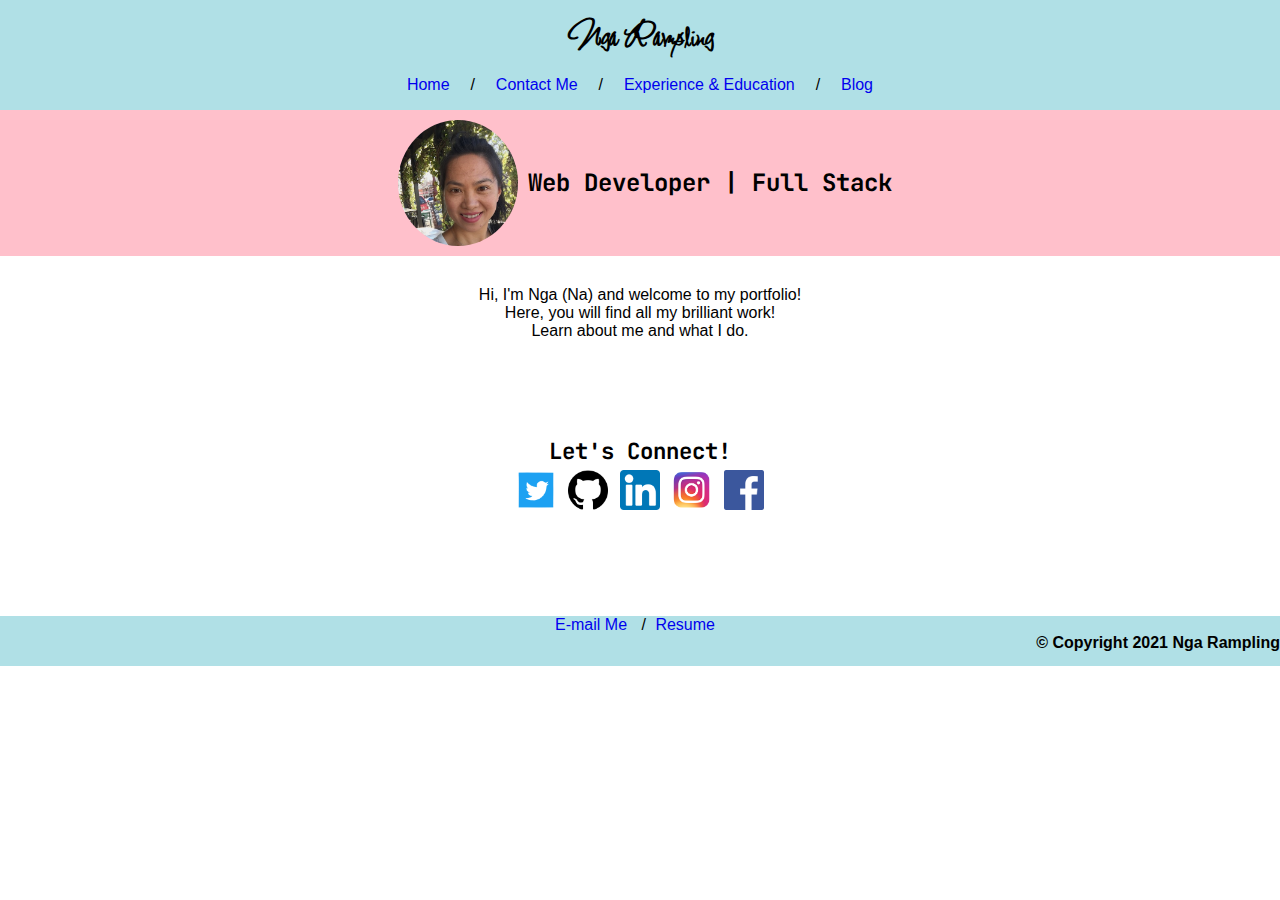
==== index.html @ 3e375e30 "Resolved navigating and links issue" ====
<!DOCTYPE html>
<html lang="en">
<head>
    <!-- <meta tags added to help with responsive designs -->
    <meta charset="UTF-8">
    <meta http-equiv="X-UA-Compatible" content="IE=edge">
    <meta name="viewport" content="width=device-width, initial-scale=1.0">
    <title>Nga Rampling</title>
    <link rel="stylesheet" href="styles/styles.css">
    <link rel="preconnect" href="https://fonts.googleapis.com">
    <link rel="preconnect" href="https://fonts.gstatic.com" crossorigin>
    <link href="https://fonts.googleapis.com/css2?family=JetBrains+Mono:wght@600&family=Sassy+Frass&display=swap" rel="stylesheet">
</head>
<body>
    <!-- This is where I have my navigational bar to link up all my common pages -->
    <header>
        <section class="nav-wrapper">
            <div class="author">
                <h1>Nga Rampling</h1>
            </div>
            <nav class="nav-bar">
                <div class="nav-links">
                    <a href="../index.html">Home</a></div>
                <div class="nav-links">/</div>
                <div class="nav-links">
                    <a href="pages/contact-me.html">Contact Me</a></div>
                <div class="nav-links">/</div>
                <div class="nav-links">
                    <a href="pages/work.html">Experience & Education</a></div>
                <div class="nav-links">/</div>
                <div class="nav-links">
                    <a href="pages/blog.html">Blog</a></div>
            </nav>
        </section>
    </header>
    <section class="left-panel-profile">
        <div class="nga_profile">
            <img src="img/profile2_400x400.jpeg" alt="Nga profile picture">
        </div>
        <h2 class="page-title">Web Developer | Full Stack</h2>
    </section>
    <!-- This section will showcase the main item relevant to this page -->
    <article class="article_intro">
        <p>
            Hi, I'm Nga (Na) and welcome to my portfolio!
            <br>
            Here, you will find all my brilliant work!
            <br>
            Learn about me and what I do.
        </p>
    </article>
    <section class="social-links-section">
        <h3>Let's Connect!</h3>
        <div class="social-links">
            <div class="social-img"><img src="img/twitter-logo.png" alt="twitter_logo"></div>
            <div class="social-img"><img src="img/github-logo.png" alt="github_logo"></div>
            <div class="social-img"><img src="img/linkedin-logo.png" alt="linkedin_logo"></div>
            <div class="social-img"><img src="img/instagram-logo.png" alt="instagram_logo"></div>
            <div class="social-img"><img src="img/facebook-logo.png" alt="facebook_logo"></div>
        </div>
    </section>
</body>
    <!-- This footer will help user navigate back home and get in contact with me -->
    <footer>
        <section class="footer-wrap">
            <div class="footer-links">
                <a href="pages/contact-me.html">E-mail Me</a>
                /
                <a href="/pdf/resume_aug2021.pdf" target="_tab" class="resume-link">Resume</a>
            </div>
        </section>
        <div class="copy-right"><h4>&copy; Copyright 2021 Nga Rampling</h4></div>
    </footer>

</html>
---- styles/styles.css ----
* {
    margin: 0;
    font-family:Arial, Helvetica, sans-serif;
}
.nga_profile img {
    width: 120px;
    border-radius: 50%;
    border: 10px solid pink;
    display: flex;
}
.header {
    background-color: powderblue;
}
.author {
    padding-top: 10px;
    height: 50px;
    background-color: powderblue;
    display: flex;
    align-items: center;
}
h1 {
    font-family: 'Sassy Frass', cursive;
    font-size: 40px;
}
.author {
    display: flex;
    justify-content: center;
}
h2 {
    font-family: 'JetBrains Mono';
    font-size: 1.6;
}
h3 {
    font-family: 'JetBrains Mono';
    font-size: 1.4em;
}
.page-title {
    display: flex;
    justify-content: center;
}
.sub-heading {
    background-color: powderblue;
    height: 3em;
    display: flex;
    align-items: center;
    text-align: center;
    justify-content: center;
    padding-top: 2vh;
}
/* .sub-heading-wrapper {
    background-color: powderblue;
} */
/* mouse over link */
a:hover {
    color: hotpink;
}
.nav-bar {
    height: 50px;
    display: flex;
    justify-content: space-evenly;
    align-items: center;
    background-color: powderblue;
    text-decoration: none;
    max-width: 508px;
    margin: auto;
    float: none;
}

.nav-wrapper {
    background-color: powderblue;
}
a {
    text-decoration: none;
}
.left-panel-profile {
    display: flex;
    justify-content: center;
    align-items: center;
    background-color: pink;
}
.article_intro {
    margin-top: 30px;
    margin-left: 20px;
    margin-right: 20px;
    min-height: 150px;
    display: flex;
    justify-content: center;
    text-align: center;
    text-decoration-color: salmon;
    text-decoration-style: bold;
}
.social-links img {
    width: 40px;
} 
.social-links-section {
    text-align: center;
    min-height: 20vh;
}
.social-img {
    display: inline-block;
    margin-bottom: 2vh;  
    margin-left: 0.3vw;
    margin-right: 0.3vw;
    margin-top: 0.5vh;
}
/* Styling footer container */
footer {
    height: 50px;
    background-color: powderblue;
}
.footer-wrap {
    display: flex;
    justify-content: center;
    background-color: powderblue;
    align-items: center;
}
.footer-links a {
    margin-left: 5px;
    margin-right: 10px;
    text-decoration: none;
}
.footer-links {
    margin-left: 5px;
    margin-right: 10px;
}

.copy-right {
    display: flex;
    justify-content: end;
    /* font-size: 0.7em; */
}
h4.copy-right {
    font-size: 0.5em;
}

/******************************/
/* Styling for work.html page */
/******************************/
.flex-grid {
    display: flex;
  }
  .col {
    flex: 1;
  }

.description {
    font-family: 'Roboto', sans-serif;
    font-size: 1.5em;
    font-weight: 300;
}
.description-bold {
    font-family: 'Roboto', sans-serif;
    font-size: 1.5em;
    font-weight: 400;
    height: 2em;
    display: flex;
    align-items: center;
}
.work {
    display: flex;
    justify-content: space-evenly;
    background-color: powderblue;
}
.work-panel {
    width: 90%;
    background-color: white;
    display: flex;
    justify-content: space-evenly;
    flex-direction: column;
    text-align: left;
    padding: 1em;
    /* padding-top: 10px;
    padding-left: 10px;
    padding-right: 10px;
    padding-bottom: 10px; */
    margin-bottom: 20px;
    
}

.education {
    display: flex;
    justify-content: space-evenly;
    background-color: powderblue;
}
.education-panel {
    width: 100%;
    background-color: white;
    display: flex;
    flex-direction: column;
    text-align: left;
    padding-top: 10px;
    padding-left: 10px;
    padding-right: 10px;
    padding-bottom: 10px;
    margin-bottom: 20px;
}

/******************************/
/* Styling for blog.html page */
/******************************/

.blog-flex-grid {
    display: flex;
  }
  .blog-blurb {
    flex: 1;
  }



/******************************/
/* Styling for Single blog page */
/******************************/
.single-blog-author-date {
    display: flex;
    text-align: center;
    flex-direction: column;
    padding: 1em;
}
.single-blog-img-container {
    display: flex;
    justify-content: center;
}
img.single-blog-img {
    width: 50%;
    border-radius:10px
}
/* .single-blog-flex-grid-container {
    display: flex;
    text-align: center;
    flex-direction: column;
} */
.single-blog-flex-grid {
    display: flex;
    align-items: center;
    flex-direction: column;
    padding: 20px 20px 20px;
}
.single-blog-blurb {
    flex: 1;
    padding: 20px 20px 20px;
}

.single-blog-container-fixed {
    padding: 10px 350px 20px;
}
h4.blog-weights-h4-title {
    padding-left: 20px;
}
h4.single-blog-text-center {
    display: flex;
    justify-content: center;
}

/******************************/
/* Styling for Contact Me page */
/******************************/

.form-box {
    display: flex;
    justify-content: center;
}

fieldset {
    display: flex;
    flex-direction: column;
    align-content: center;
    min-width: 800px;
}
input.submit-button {
    margin: 1em;
}
.my-biography-container {
    font-family: arial;
    font-size: 24px;
    margin: 25px;
    width: 800px;
    display: flex;
    text-align: center;
}
p.my-biography-child {
    padding: 10px 50px 20px;
    /* width: 50px;
    height: 50px;
    background-color: red; */
    /* Center horizontally*/
    /* margin: 0 auto; */
}


/* ********************* */
/* Responsive to mobile  */
/* ********************* */

@media screen and (max-width: 428px) {
	.nav-bar {
        flex-wrap: wrap;
    }
    .work {
        max-width: 100%;
        display: flex;
        justify-content: center;
		flex-direction: column;
    }
    
    .work-panel {
        display: flex;
        flex-direction: column;
        justify-content: center;
    }
    img {
        display: flex;
        justify-content: center;
    }
    .description {
        padding: 10px 10px 30px;
    }

    .education {
        max-width: 100%;
		display: flex;
        justify-content: center;
		flex-direction: column;
    }
    .education-panel {
        width: 355px;
    }
    .copy-right {
        display: flex;
        justify-content: center;
    }
    .sub-heading {
        display: flex;
        justify-content: center;
        text-align: center;
    }
    .page-title {
        display: flex;
        justify-content: center;
        text-align: center;
    }
    .description {
        font-size: 1.2em;
    }
    .description-bold {
        font-size: 1.2em;
    }
    /* Single Blog Section */
    .single-blog-container-fixed {
        padding: 10px 10px 20px;
    }
    img.single-blog-img {
        width: 90vw;
    }
    .single-blog-flex-grid {
        display: flex;
        padding: 10px 10px 0px;
        display: flex;
        flex-direction: column;
    }
    .single-blog-blurb {
        flex: 1;
        padding: 10px 10px 10px;
    }
    h4.blog-weights-h4-title {
        padding-left: 10px;
    }
    footer {
        padding-bottom: 30px;
    }
}

/* ********************* */
/* Responsive to tablet  */
/* ********************* */

@media screen and (max-width: 962px) {
	.navbar {
		padding: 0;
		flex-direction: column;
    }
    .copy-right {
        display: flex;
        justify-content: center;
    }

}
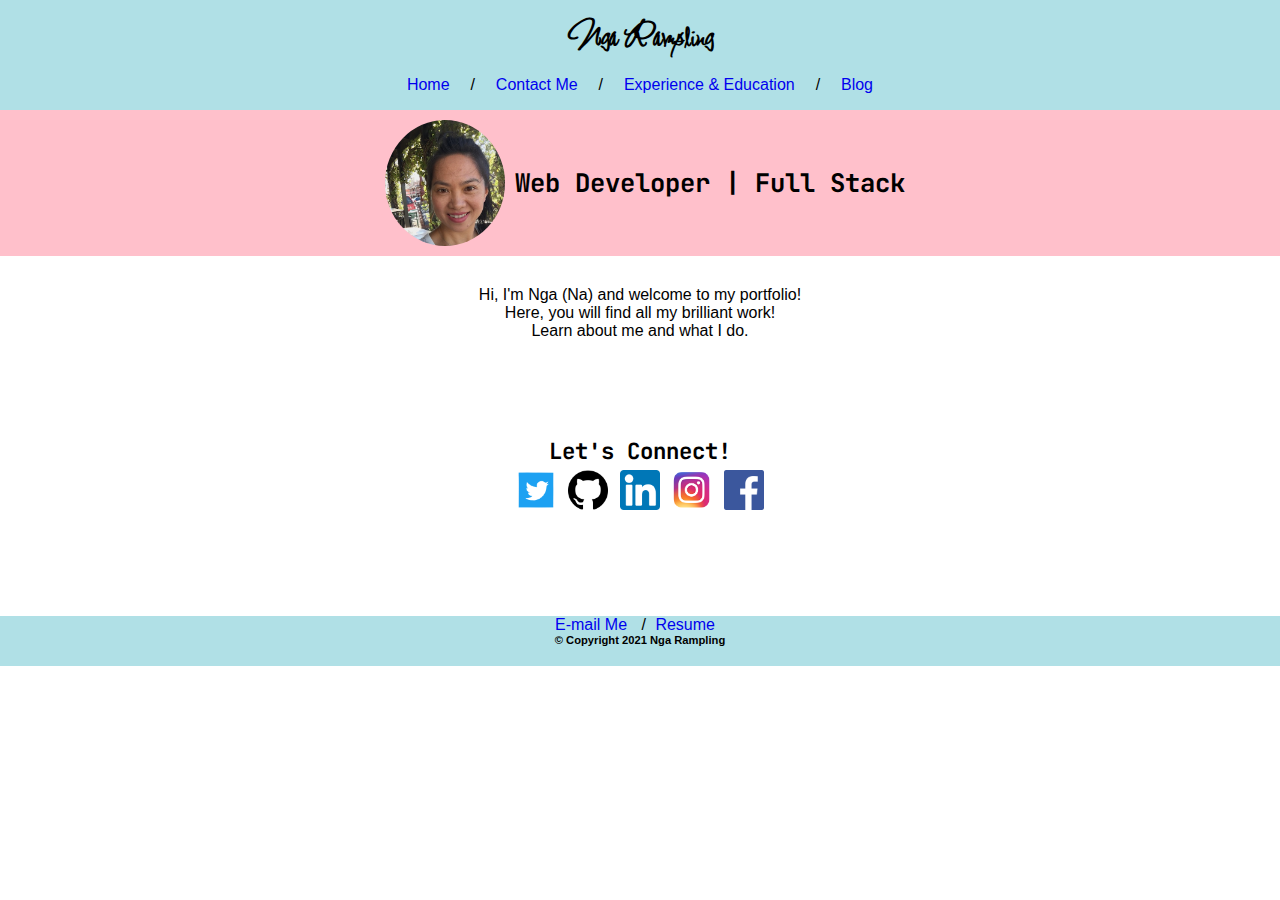
==== commit 666ba7a1: "Start Readme.md" ====
--- a/index.html
+++ b/index.html
@@ -40,7 +40,7 @@
         <h2 class="page-title">Web Developer | Full Stack</h2>
     </section>
     <!-- This section will showcase the main item relevant to this page -->
-    <article class="article_intro">
+    <div class="intro">
         <p>
             Hi, I'm Nga (Na) and welcome to my portfolio!
             <br>
@@ -48,7 +48,7 @@
             <br>
             Learn about me and what I do.
         </p>
-    </article>
+    </div>
     <section class="social-links-section">
         <h3>Let's Connect!</h3>
         <div class="social-links">
@@ -60,7 +60,7 @@
         </div>
     </section>
 </body>
-    <!-- This footer will help user navigate back home and get in contact with me -->
+    <!-- This section will help user navigate back home and get in contact with me -->
     <footer>
         <section class="footer-wrap">
             <div class="footer-links">
--- a/styles/styles.css
+++ b/styles/styles.css
@@ -28,7 +28,7 @@
 }
 h2 {
     font-family: 'JetBrains Mono';
-    font-size: 1.6;
+    font-size: 1.6em;
 }
 h3 {
     font-family: 'JetBrains Mono';
@@ -78,7 +78,7 @@
     align-items: center;
     background-color: pink;
 }
-.article_intro {
+.intro {
     margin-top: 30px;
     margin-left: 20px;
     margin-right: 20px;
@@ -86,8 +86,6 @@
     display: flex;
     justify-content: center;
     text-align: center;
-    text-decoration-color: salmon;
-    text-decoration-style: bold;
 }
 .social-links img {
     width: 40px;
@@ -126,8 +124,8 @@
 
 .copy-right {
     display: flex;
-    justify-content: end;
-    /* font-size: 0.7em; */
+    justify-content: center;
+    font-size: 0.7em;
 }
 h4.copy-right {
     font-size: 0.5em;
@@ -270,16 +268,17 @@
 input.submit-button {
     margin: 1em;
 }
-.my-biography-container {
+/* .my-biography-container {
     font-family: arial;
     font-size: 24px;
     margin: 25px;
     width: 800px;
     display: flex;
     text-align: center;
-}
+} */
 p.my-biography-child {
-    padding: 10px 50px 20px;
+    padding: 10px 300px 20px;
+    text-align: center;
     /* width: 50px;
     height: 50px;
     background-color: red; */
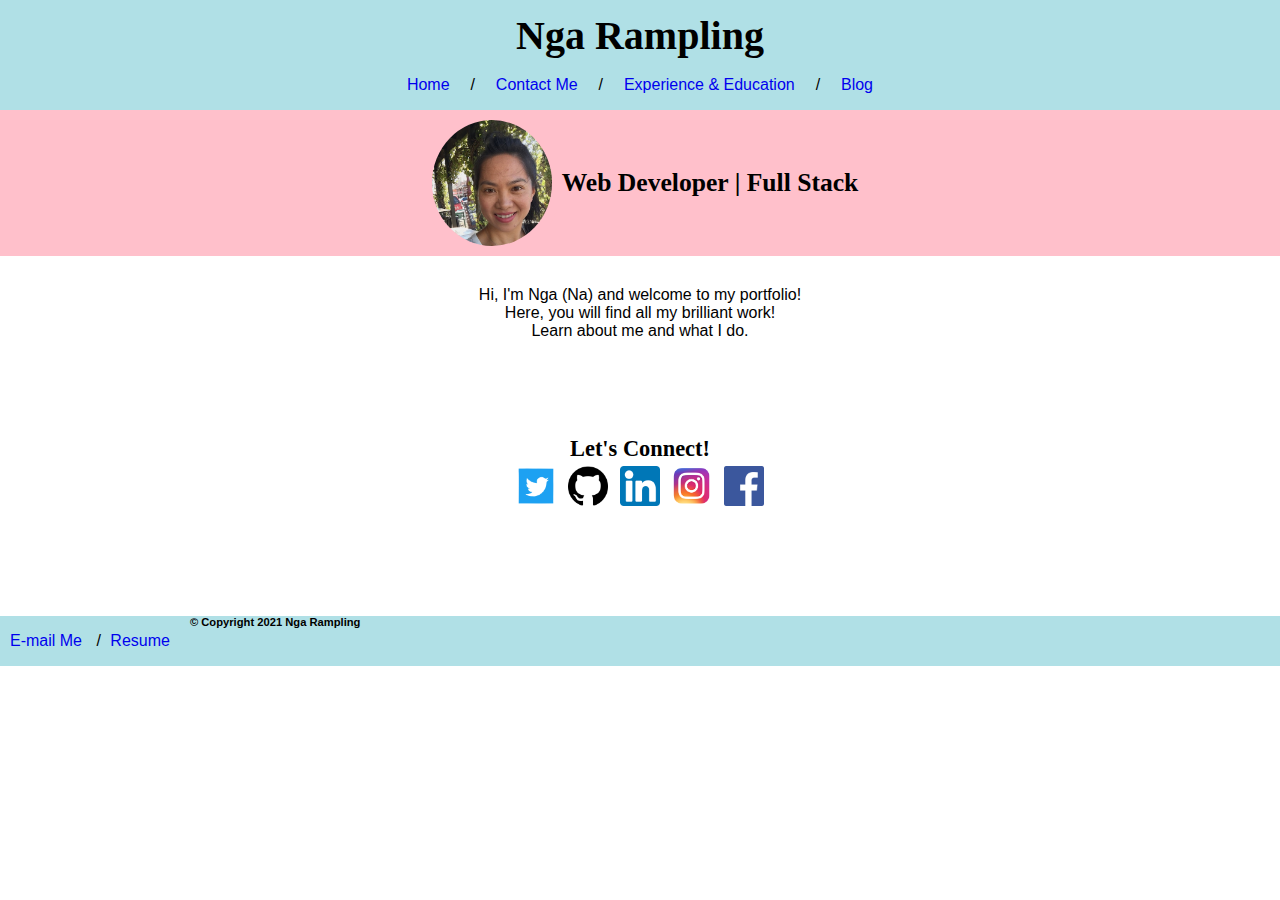
==== commit 9039e3e9: "SRI added" ====
--- a/index.html
+++ b/index.html
@@ -6,10 +6,10 @@
     <meta http-equiv="X-UA-Compatible" content="IE=edge">
     <meta name="viewport" content="width=device-width, initial-scale=1.0">
     <title>Nga Rampling</title>
-    <link rel="stylesheet" href="styles/styles.css">
+    <link rel="stylesheet" href="styles/styles.css" integrity="sha384-aihAA0MrJkrJS/a6N+H/AH+gGTm+Npsh5KmQSjuq+A5eTI+UsWJ35zf0yuhO0bth" crossorigin="anonymous">
     <link rel="preconnect" href="https://fonts.googleapis.com">
     <link rel="preconnect" href="https://fonts.gstatic.com" crossorigin>
-    <link href="https://fonts.googleapis.com/css2?family=JetBrains+Mono:wght@600&family=Sassy+Frass&display=swap" rel="stylesheet">
+    <link href="https://fonts.googleapis.com/css2?family=JetBrains+Mono:wght@600&family=Sassy+Frass&display=swap" rel="stylesheet" integrity="sha384-Cm/VFz2pv8C+pU2oIhqNqgQJ9oeMMJoVoGvduRc5JZ4OlYqay0VfPLfmMZTsH1qE" crossorigin="anonymous">
 </head>
 <body>
     <!-- This is where I have my navigational bar to link up all my common pages -->
@@ -60,7 +60,7 @@
         </div>
     </section>
 </body>
-    <!-- This section will help user navigate back home and get in contact with me -->
+<!-- This section will help user navigate back home and get in contact with me -->
     <footer>
         <section class="footer-wrap">
             <div class="footer-links">
@@ -71,5 +71,4 @@
         </section>
         <div class="copy-right"><h4>&copy; Copyright 2021 Nga Rampling</h4></div>
     </footer>
-
 </html>--- a/styles/styles.css
+++ b/styles/styles.css
@@ -105,6 +105,7 @@
 footer {
     height: 50px;
     background-color: powderblue;
+    display: flex;
 }
 .footer-wrap {
     display: flex;
@@ -167,10 +168,6 @@
     flex-direction: column;
     text-align: left;
     padding: 1em;
-    /* padding-top: 10px;
-    padding-left: 10px;
-    padding-right: 10px;
-    padding-bottom: 10px; */
     margin-bottom: 20px;
     
 }
@@ -178,19 +175,36 @@
 .education {
     display: flex;
     justify-content: space-evenly;
+    align-items: center;
     background-color: powderblue;
 }
 .education-panel {
-    width: 100%;
+    width: 90%;
+    background-color: white;
+    display: flex;
+    flex-direction: column;
+    text-align: left;
+    padding: 1em;
+    margin-bottom: 20px;
+    /* width: 100%;
     background-color: white;
     display: flex;
     flex-direction: column;
     text-align: left;
     padding-top: 10px;
-    padding-left: 10px;
+    padding-left: 16px;
     padding-right: 10px;
     padding-bottom: 10px;
-    margin-bottom: 20px;
+    margin-bottom: 20px; */
+}
+
+.pdf-resume-panel {
+    background-color: white;
+    height: 3em;
+    display: flex;
+    align-items: center;
+    text-align: center;
+    justify-content: center;
 }
 
 /******************************/
@@ -202,6 +216,13 @@
   }
   .blog-blurb {
     flex: 1;
+    padding: 1em;
+    font-family: 'Roboto', sans-serif;
+    font-size: 1.5em;
+    font-weight: 300;
+  }
+  ul.blog-list {
+    list-style: none;
   }
 
 
@@ -237,6 +258,9 @@
 .single-blog-blurb {
     flex: 1;
     padding: 20px 20px 20px;
+    font-family: 'Roboto', sans-serif;
+    font-size: 1.5em;
+    font-weight: 300;
 }
 
 .single-blog-container-fixed {
@@ -278,7 +302,7 @@
 } */
 p.my-biography-child {
     padding: 10px 300px 20px;
-    text-align: center;
+    text-align: left;
     /* width: 50px;
     height: 50px;
     background-color: red; */
@@ -360,12 +384,16 @@
     .single-blog-blurb {
         flex: 1;
         padding: 10px 10px 10px;
+        font-size: 1.2em
     }
     h4.blog-weights-h4-title {
         padding-left: 10px;
     }
     footer {
         padding-bottom: 30px;
+    }
+    .form-box {
+        width: 80vw;
     }
 }
 
@@ -373,7 +401,7 @@
 /* Responsive to tablet  */
 /* ********************* */
 
-@media screen and (max-width: 962px) {
+@media screen and (max-width: 601px) {
 	.navbar {
 		padding: 0;
 		flex-direction: column;
@@ -382,5 +410,48 @@
         display: flex;
         justify-content: center;
     }
+    .single-blog-container-fixed {
+        padding: 10px 10px 10px;
+    }
+    .page-title {
+        flex: 1;
+        padding: 10px 10px 10px;
+        text-align: center;
+    }
+    .work {
+        flex-direction: column;
+        display: flex;
+        align-items: center;
+    }
+    /* testing */
+    /* .work {
+        max-width: 100%;
+        display: flex;
+        justify-content: center;
+		flex-direction: column;
+    }
+    
+    .work-panel {
+        display: flex;
+        flex-direction: column;
+        justify-content: center;
+    } */
+    .education {
+        max-width: 100%;
+		display: flex;
+        justify-content: center;
+		flex-direction: column;
+    }
+    .education-panel {
+        display: flex;
+        flex-direction: column;
+        justify-content: center;
+    }
+    /* .single-blog-img-container {
+        width: 100%;
+    }
+    img.single-blog-img {
+        max-width: 90%;
+    } */
 
 }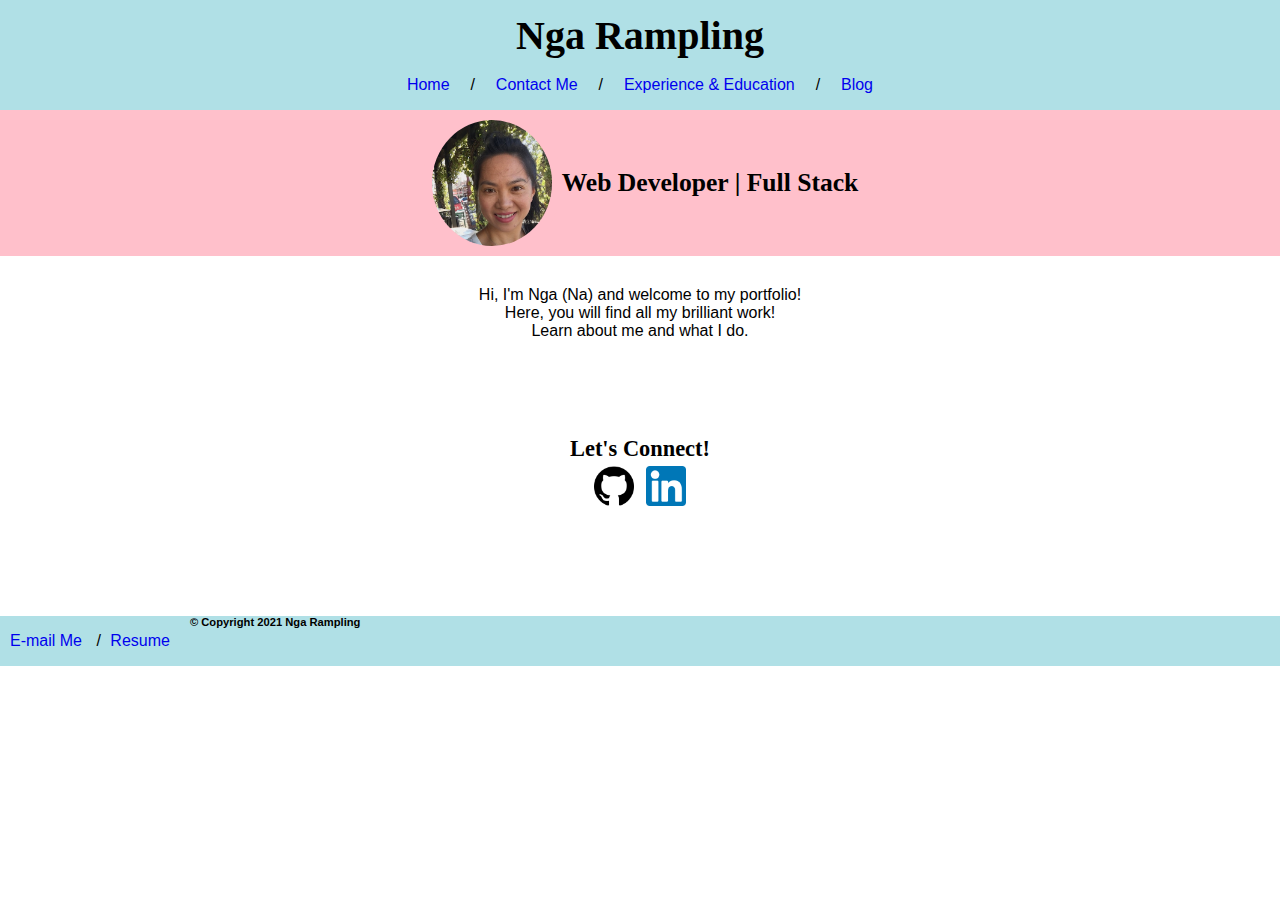
==== commit 91655352: "adds links to social handles" ====
--- a/index.html
+++ b/index.html
@@ -52,11 +52,13 @@
     <section class="social-links-section">
         <h3>Let's Connect!</h3>
         <div class="social-links">
-            <div class="social-img"><img src="img/twitter-logo.png" alt="twitter_logo"></div>
-            <div class="social-img"><img src="img/github-logo.png" alt="github_logo"></div>
-            <div class="social-img"><img src="img/linkedin-logo.png" alt="linkedin_logo"></div>
-            <div class="social-img"><img src="img/instagram-logo.png" alt="instagram_logo"></div>
-            <div class="social-img"><img src="img/facebook-logo.png" alt="facebook_logo"></div>
+            
+            <div class="social-img">
+                <a href="https://github.com/NgaNaNa"><img src="img/github-logo.png" alt="github_logo"></a>
+            </div>
+            <div class="social-img">
+                <a href="https://www.linkedin.com/in/nga-rampling/"><img src="img/linkedin-logo.png" alt="linkedin_logo"></a>
+            </div>
         </div>
     </section>
 </body>
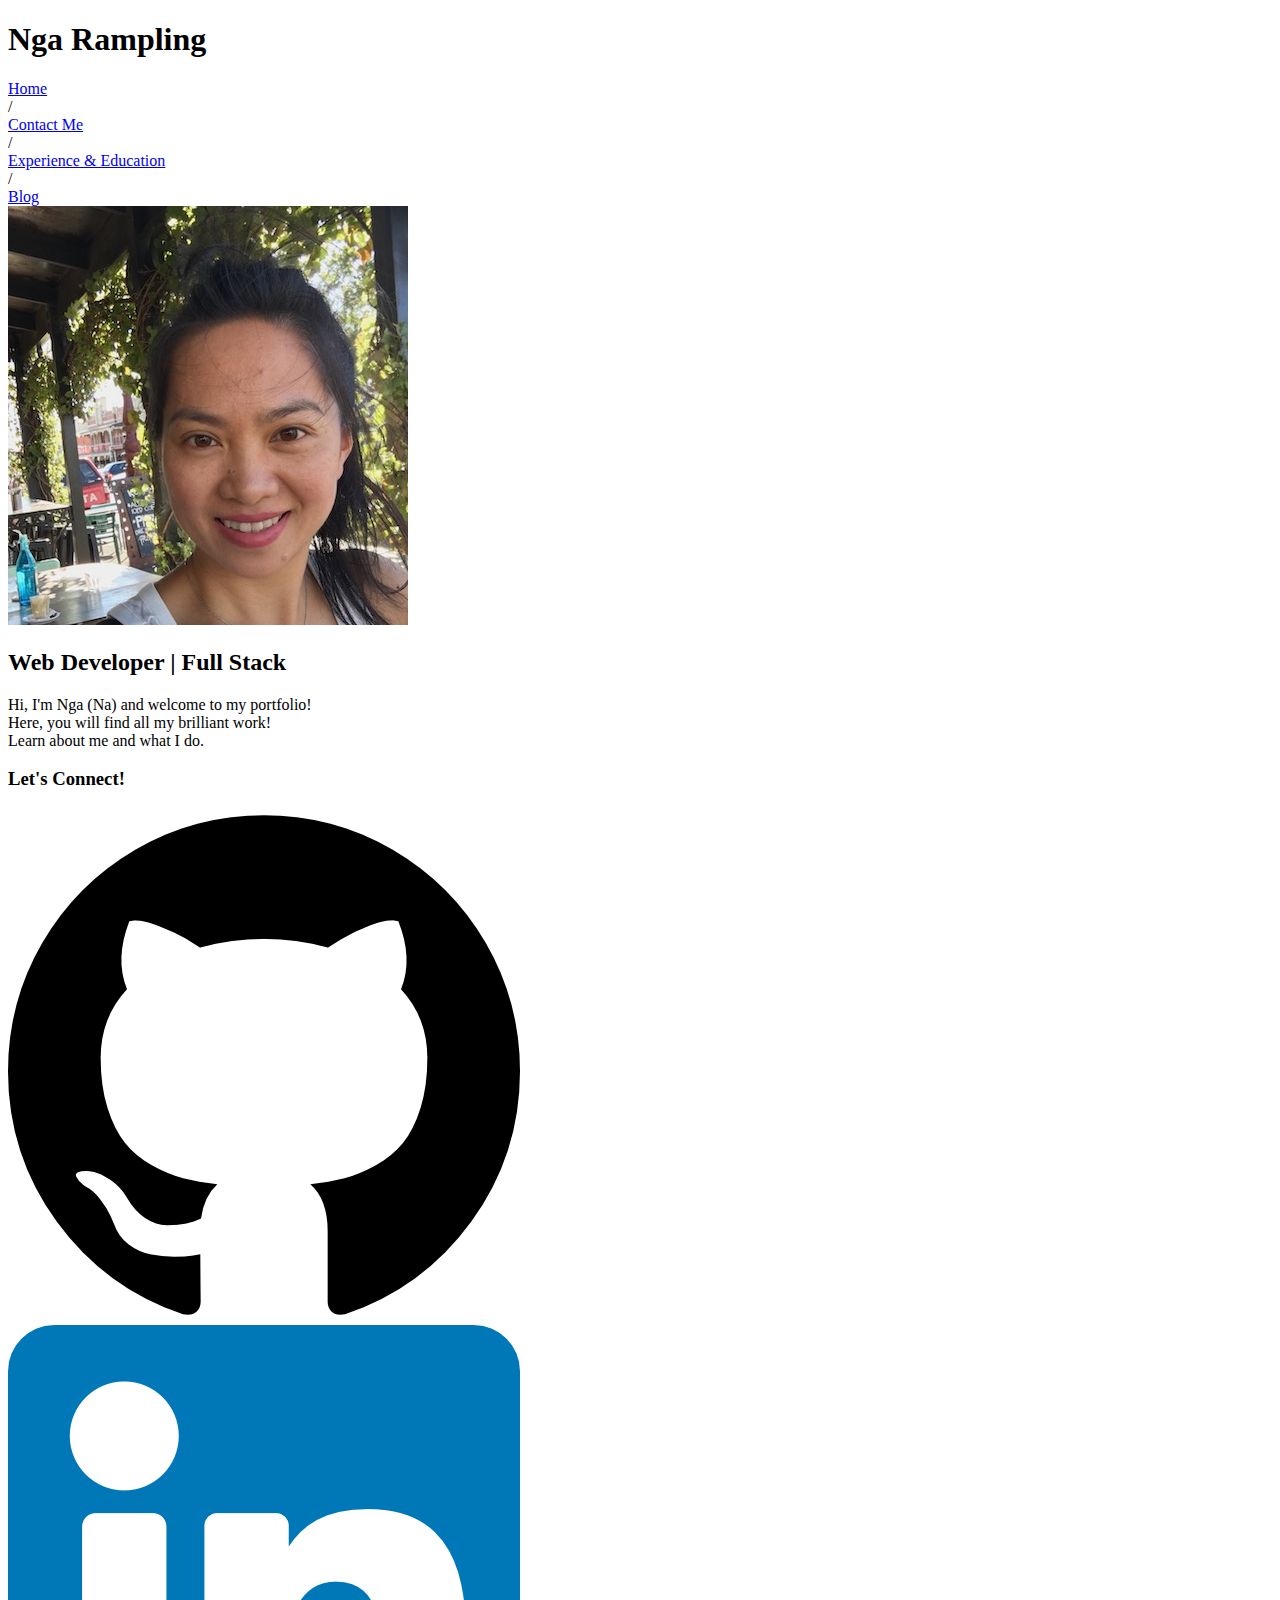
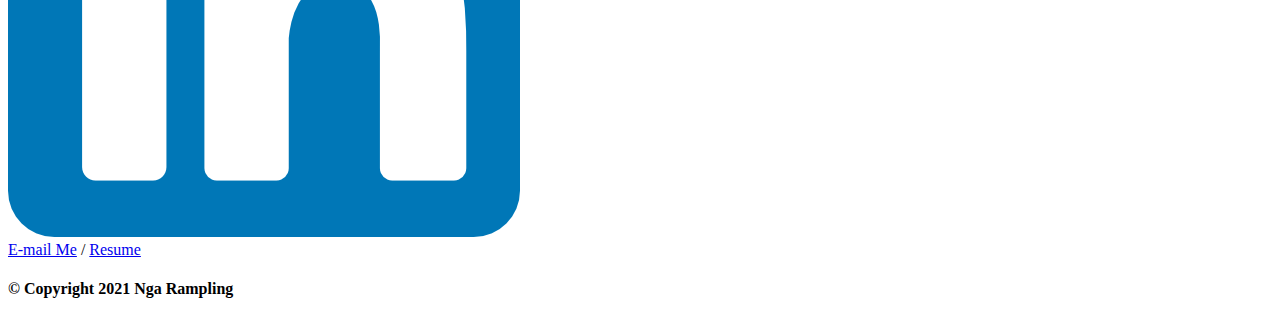
==== commit 428ac0a6: "updated resume pdf" ====
--- a/index.html
+++ b/index.html
@@ -68,7 +68,7 @@
             <div class="footer-links">
                 <a href="pages/contact-me.html">E-mail Me</a>
                 /
-                <a href="/pdf/resume_aug2021.pdf" target="_tab" class="resume-link">Resume</a>
+                <a href="/pdf/nga_rampling_melbourne.pdf" target="_tab" class="resume-link">Resume</a>
             </div>
         </section>
         <div class="copy-right"><h4>&copy; Copyright 2021 Nga Rampling</h4></div>
--- a/styles/styles.css
+++ b/styles/styles.css
@@ -22,10 +22,10 @@
     font-family: 'Sassy Frass', cursive;
     font-size: 40px;
 }
-.author {
-    display: flex;
-    justify-content: center;
-}
+/* .author {
+    display: flex;
+    justify-content: center;
+} */
 h2 {
     font-family: 'JetBrains Mono';
     font-size: 1.6em;
@@ -34,6 +34,7 @@
     font-family: 'JetBrains Mono';
     font-size: 1.4em;
 }
+
 .page-title {
     display: flex;
     justify-content: center;
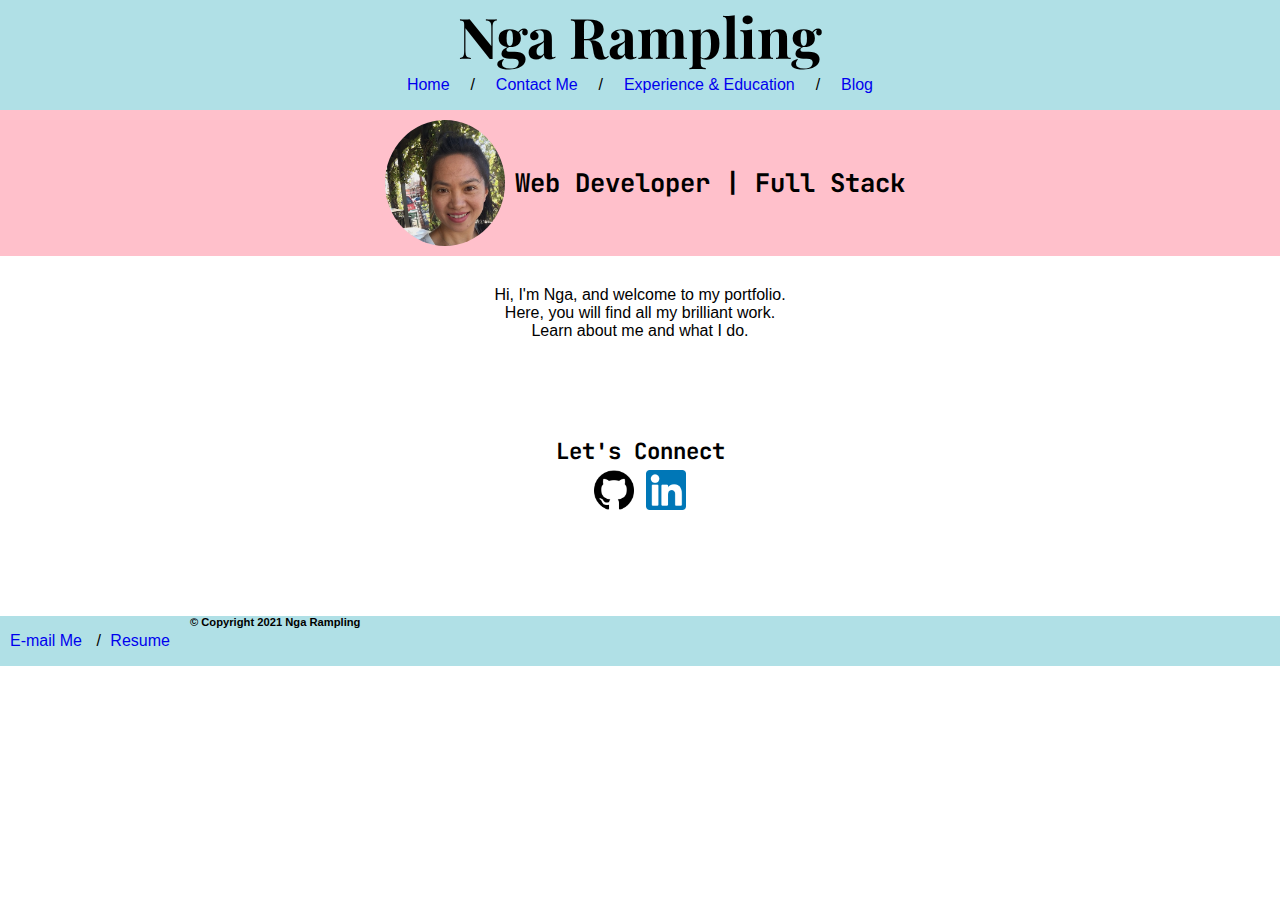
==== commit d98db396: "Fix some font styling" ====
--- a/index.html
+++ b/index.html
@@ -6,10 +6,10 @@
     <meta http-equiv="X-UA-Compatible" content="IE=edge">
     <meta name="viewport" content="width=device-width, initial-scale=1.0">
     <title>Nga Rampling</title>
-    <link rel="stylesheet" href="styles/styles.css" integrity="sha384-aihAA0MrJkrJS/a6N+H/AH+gGTm+Npsh5KmQSjuq+A5eTI+UsWJ35zf0yuhO0bth" crossorigin="anonymous">
+    <link rel="stylesheet" href="styles/styles.css" integrity="sha384-MOt/3odQ9MH6gJrResEcQKtw6Hzc4JJOFUz9rrwKoQOpkImubI8e9Iv6hIxObA5J%" crossorigin="anonymous">
     <link rel="preconnect" href="https://fonts.googleapis.com">
-    <link rel="preconnect" href="https://fonts.gstatic.com" crossorigin>
-    <link href="https://fonts.googleapis.com/css2?family=JetBrains+Mono:wght@600&family=Sassy+Frass&display=swap" rel="stylesheet" integrity="sha384-Cm/VFz2pv8C+pU2oIhqNqgQJ9oeMMJoVoGvduRc5JZ4OlYqay0VfPLfmMZTsH1qE" crossorigin="anonymous">
+    <link rel="preconnect" href="https://fonts.gstatic.com">
+    <link href="https://fonts.googleapis.com/css2?family=JetBrains+Mono:wght@600&family=Playfair+Display&display=swap" rel="stylesheet" crossorigin="anonymous">
 </head>
 <body>
     <!-- This is where I have my navigational bar to link up all my common pages -->
@@ -42,15 +42,15 @@
     <!-- This section will showcase the main item relevant to this page -->
     <div class="intro">
         <p>
-            Hi, I'm Nga (Na) and welcome to my portfolio!
+            Hi, I'm Nga, and welcome to my portfolio.
             <br>
-            Here, you will find all my brilliant work!
+            Here, you will find all my brilliant work.
             <br>
             Learn about me and what I do.
         </p>
     </div>
     <section class="social-links-section">
-        <h3>Let's Connect!</h3>
+        <h3>Let's Connect</h3>
         <div class="social-links">
             
             <div class="social-img">
@@ -68,7 +68,7 @@
             <div class="footer-links">
                 <a href="pages/contact-me.html">E-mail Me</a>
                 /
-                <a href="/pdf/nga_rampling_melbourne.pdf" target="_tab" class="resume-link">Resume</a>
+                <a href="/pdf/nga_rampling_resume.pdf" target="_tab" class="resume-link">Resume</a>
             </div>
         </section>
         <div class="copy-right"><h4>&copy; Copyright 2021 Nga Rampling</h4></div>
--- a/styles/styles.css
+++ b/styles/styles.css
@@ -19,13 +19,13 @@
     align-items: center;
 }
 h1 {
-    font-family: 'Sassy Frass', cursive;
-    font-size: 40px;
-}
-/* .author {
-    display: flex;
-    justify-content: center;
-} */
+    font-family: 'Playfair Display', serif;
+    font-size: 56px;
+}
+.author {
+    display: flex;
+    justify-content: center;
+}
 h2 {
     font-family: 'JetBrains Mono';
     font-size: 1.6em;
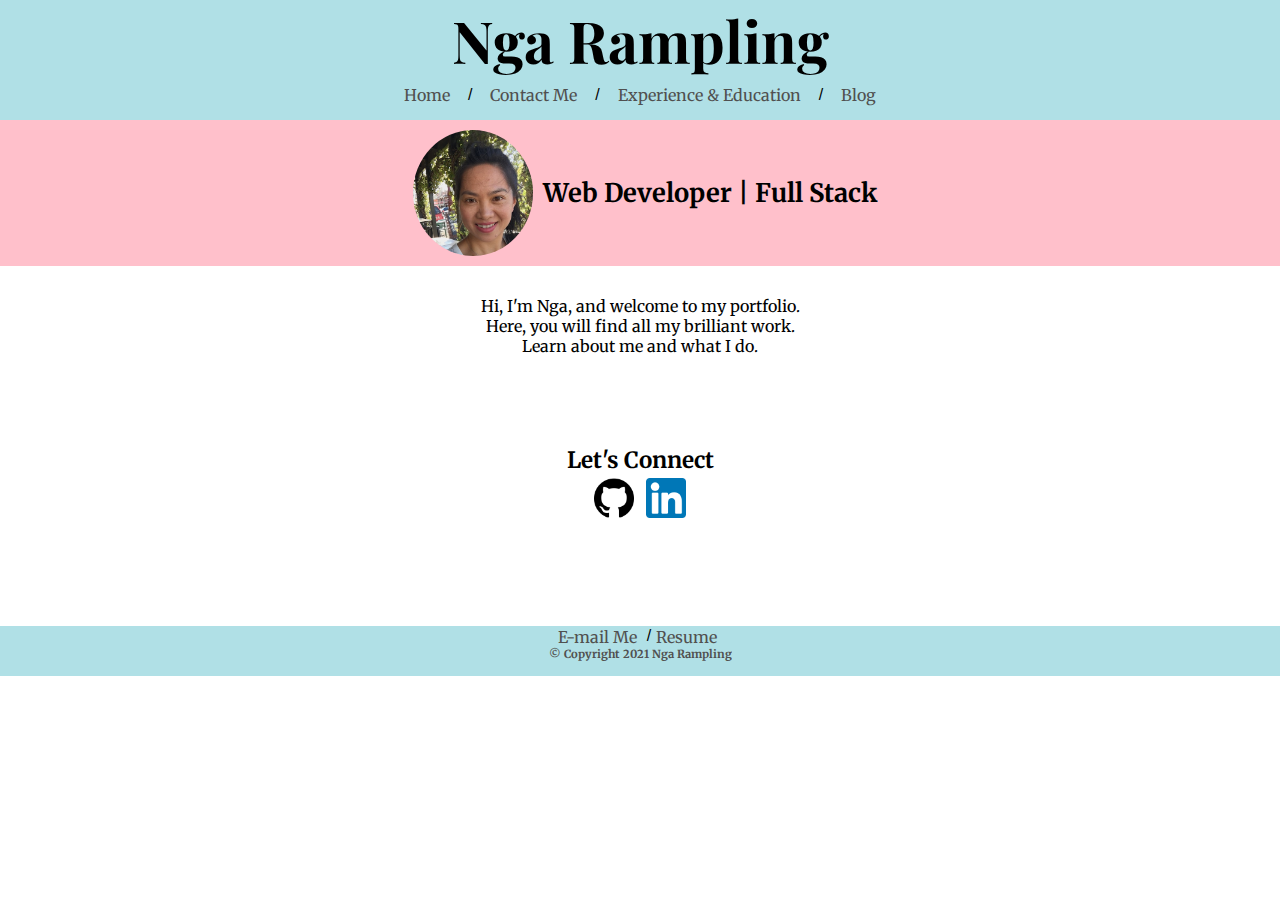
==== commit 739dfc77: "Fix text styling" ====
--- a/index.html
+++ b/index.html
@@ -9,7 +9,7 @@
     <link rel="stylesheet" href="styles/styles.css" integrity="sha384-MOt/3odQ9MH6gJrResEcQKtw6Hzc4JJOFUz9rrwKoQOpkImubI8e9Iv6hIxObA5J%" crossorigin="anonymous">
     <link rel="preconnect" href="https://fonts.googleapis.com">
     <link rel="preconnect" href="https://fonts.gstatic.com">
-    <link href="https://fonts.googleapis.com/css2?family=JetBrains+Mono:wght@600&family=Playfair+Display&display=swap" rel="stylesheet" crossorigin="anonymous">
+    <link href="https://fonts.googleapis.com/css2?family=JetBrains+Mono:wght@600&family=Playfair+Display&family=Merriweather:wght@400;700&display=swap" rel="stylesheet" crossorigin="anonymous">
 </head>
 <body>
     <!-- This is where I have my navigational bar to link up all my common pages -->
@@ -70,7 +70,8 @@
                 /
                 <a href="/pdf/nga_rampling_resume.pdf" target="_tab" class="resume-link">Resume</a>
             </div>
+
         </section>
-        <div class="copy-right"><h4>&copy; Copyright 2021 Nga Rampling</h4></div>
+        <div class="copy-right"><h4>&copy; Copyright 2021 Nga Rampling</h4></div> 
     </footer>
 </html>--- a/styles/styles.css
+++ b/styles/styles.css
@@ -13,25 +13,38 @@
 }
 .author {
     padding-top: 10px;
-    height: 50px;
-    background-color: powderblue;
-    display: flex;
-    align-items: center;
+    height: 60px;
+    background-color: powderblue;
+    display: flex;
+    align-items: center;
+}
+.nav-links a {
+    /*font-family: 'JetBrains Mono', sans-serif;*/
+    font-family: "Merriweather", serif;
+    color: #505050;
+    font-weight: 400;
+}
+
+p {
+    font-family: "Merriweather", serif;
 }
 h1 {
     font-family: 'Playfair Display', serif;
-    font-size: 56px;
+    font-size: 58px;
 }
 .author {
     display: flex;
     justify-content: center;
 }
 h2 {
-    font-family: 'JetBrains Mono';
+    /*font-family: 'JetBrains Mono';*/
+    /*font-family: 'Playfair Display', serif;*/
+    font-family: "Merriweather", serif;
     font-size: 1.6em;
 }
 h3 {
-    font-family: 'JetBrains Mono';
+    /*font-family: 'JetBrains Mono';*/
+    font-family: "Merriweather", serif;
     font-size: 1.4em;
 }
 
@@ -71,6 +84,7 @@
     background-color: powderblue;
 }
 a {
+    color: inherit;
     text-decoration: none;
 }
 .left-panel-profile {
@@ -106,32 +120,47 @@
 footer {
     height: 50px;
     background-color: powderblue;
-    display: flex;
+    /*display: flex;*/
+    /*justify-content: center;*/
 }
 .footer-wrap {
     display: flex;
     justify-content: center;
     background-color: powderblue;
     align-items: center;
+    height: 1em;
 }
 .footer-links a {
     margin-left: 5px;
     margin-right: 10px;
     text-decoration: none;
+    font-family: "Merriweather", serif;
+    color: #505050;
 }
 .footer-links {
-    margin-left: 5px;
-    margin-right: 10px;
+    display: flex;
+    justify-content: center;
+    /*margin-left: 5px;
+    margin-right: 10px;*/
+    margin-top: 0.4em;
 }
 
 .copy-right {
     display: flex;
     justify-content: center;
     font-size: 0.7em;
+    color: #505050;
+    margin-top: 0.5em;
+
 }
 h4.copy-right {
     font-size: 0.5em;
 }
+
+h4 {
+    font-family: "Merriweather", serif;
+}
+
 
 /******************************/
 /* Styling for work.html page */
@@ -260,7 +289,7 @@
     flex: 1;
     padding: 20px 20px 20px;
     font-family: 'Roboto', sans-serif;
-    font-size: 1.5em;
+    font-size: 1.2em;
     font-weight: 300;
 }
 
